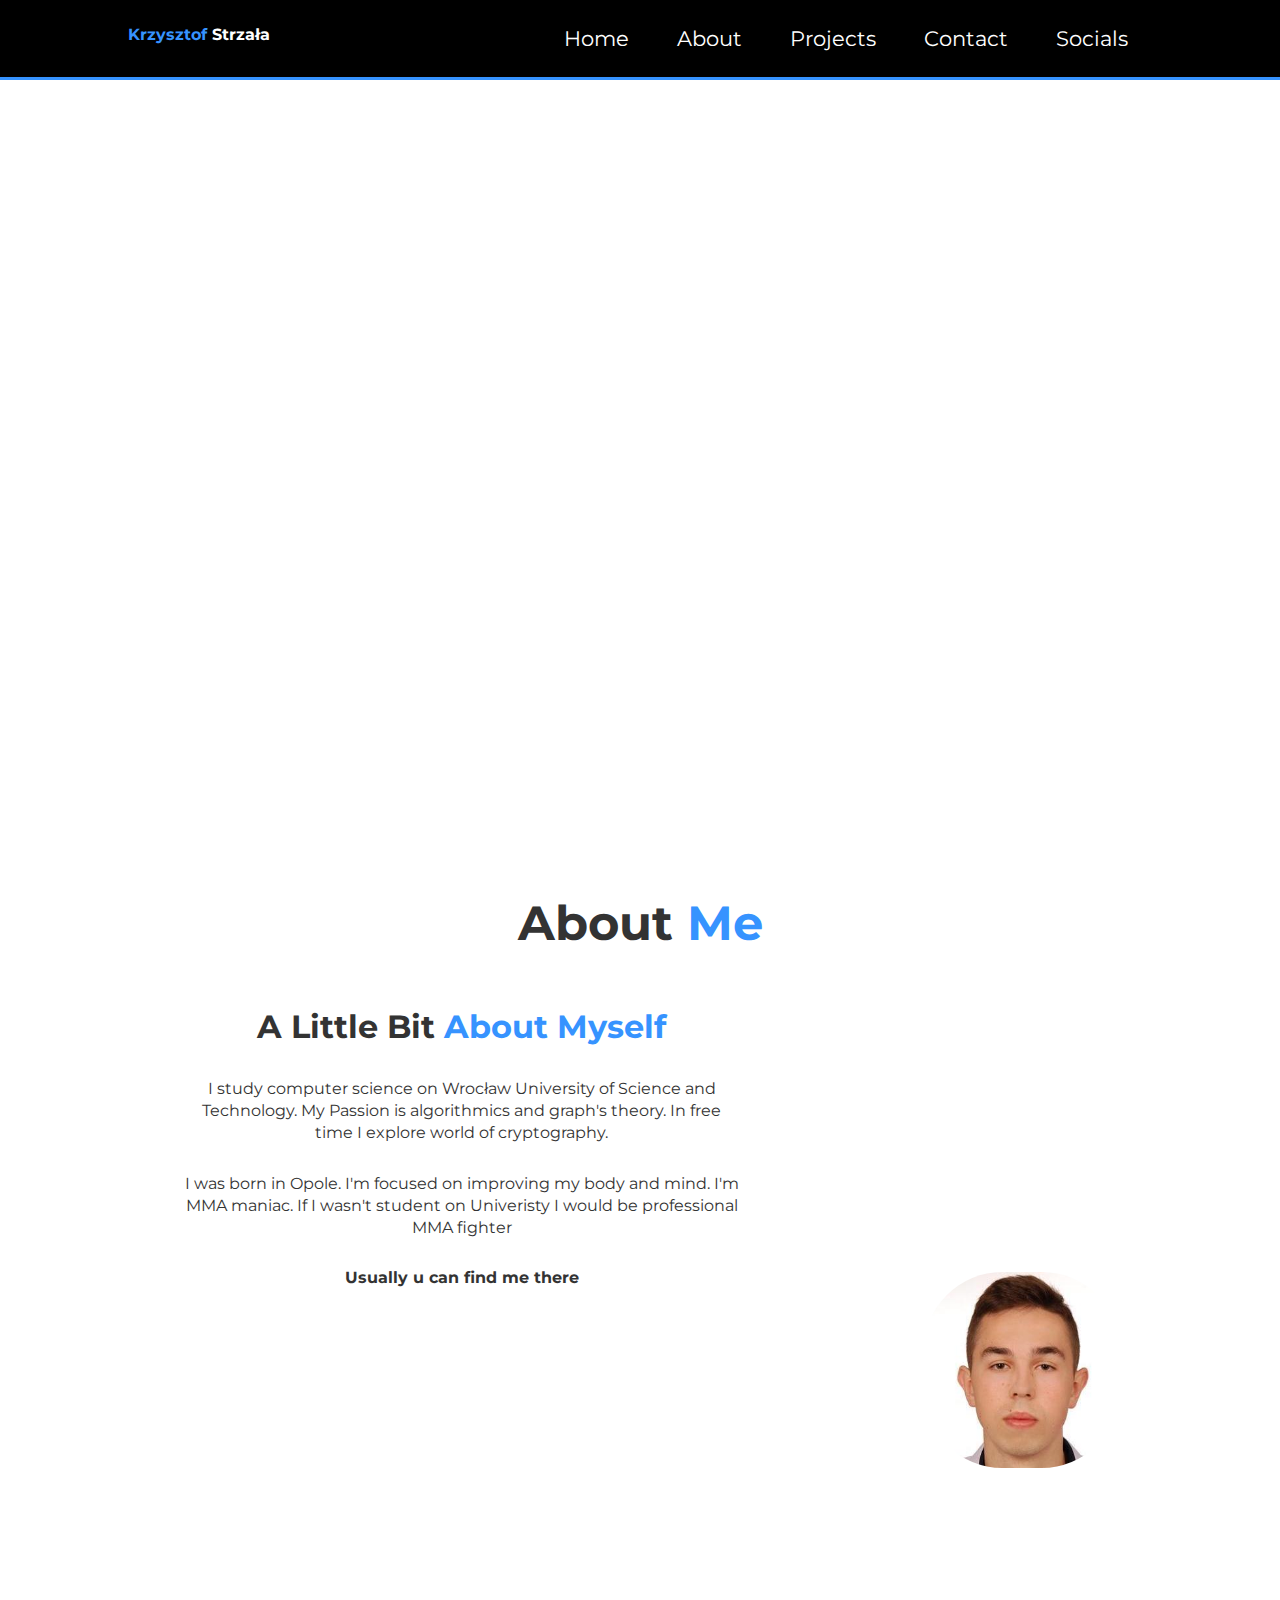
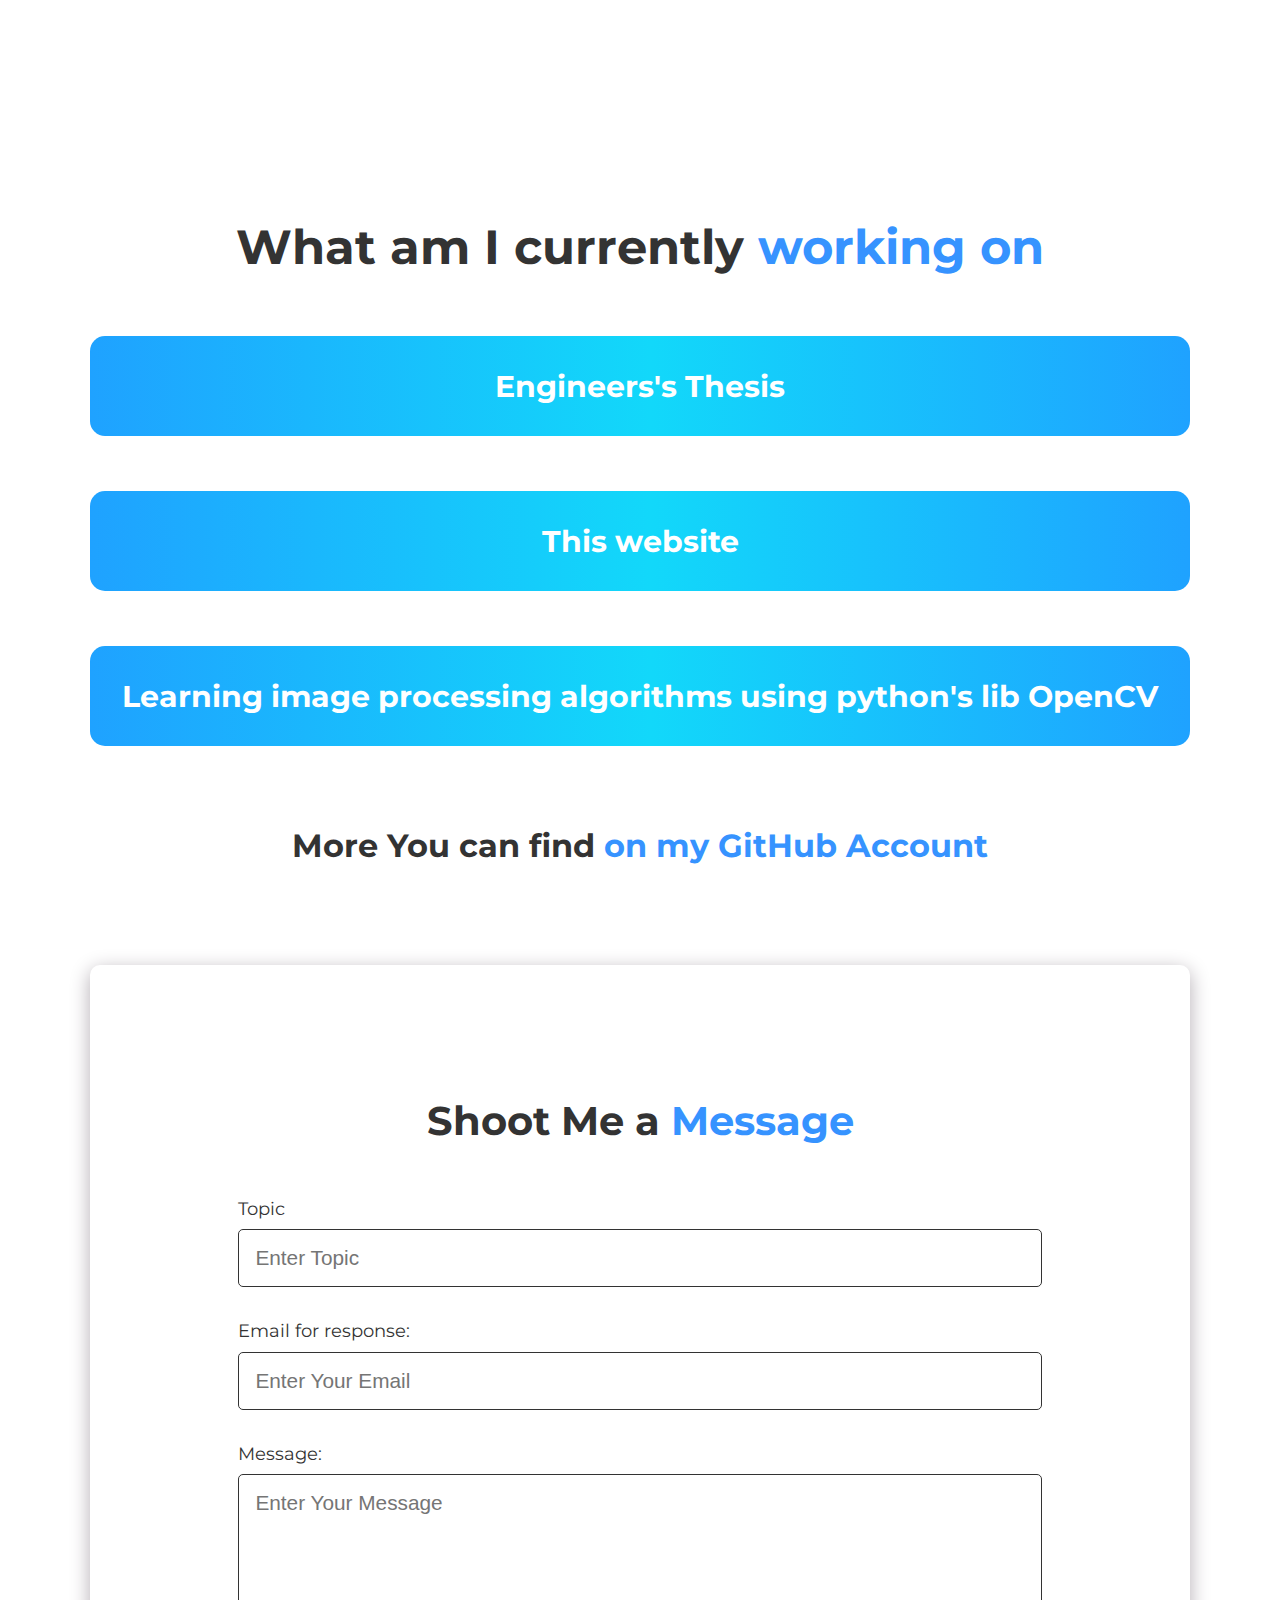
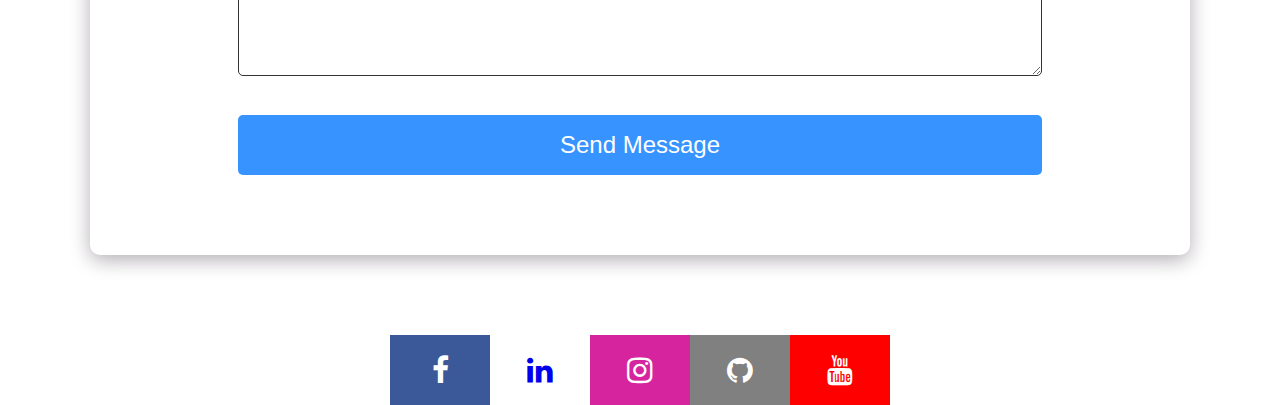
==== html/index.html @ f7c4303a "fix" ====
<!DOCTYPE html>
<html lang="pl">

<head>
    <meta charset="UTF-8">
    <meta name="viewport" content="device-width, initial-scale=1.0">
    <link rel="stylesheet" href="../style/all.css">
    <link rel="stylesheet" href="https://cdnjs.cloudflare.com/ajax/libs/font-awesome/4.7.0/css/font-awesome.min.css">
    <link href="https://fonts.googleapis.com/css?family=Montserrat&display=swap" rel="stylesheet">
    <link rel="stylesheet" href="../style/style.css">
    <link rel="stylesheet" href="../style/image.css">
    <title>KrzyhooArrow Website</title>
</head>

<body id="home">

    <!-- Navbar Area -->
    <nav id="navbar" class="nav">
        <a href="#home" class="nav-link"><p><span class="text-primary">Krzysztof</span> Strzała</p></a>
        <img src="../images/menu.svg" alt="menu" class="menu-icon">
        <ul class="nav-list">
            <li class="nav-list-item"><a href="#home" class="nav-list-link">Home</a></li>
            <li class="nav-list-item"><a href="#about" class="nav-list-link">About</a></li>
            <li class="nav-list-item"><a href="#projects" class="nav-list-link">Projects</a></li>
            <li class="nav-list-item"><a href="#contact" class="nav-list-link">Contact</a></li>
            <li class="nav-list-item"><a href="#socials" class="nav-list-link">Socials</a></li>
        </ul>
        <img src="../images/cancel.svg" alt="close" class="close-icon">
    </nav>




    <!-- Showcase Area -->
<!--    <header id="showcase" class="header">-->

        <div class="section before">
            <div class="section-wrapper">
                <div class="before-wrapper before">
                    <div class="after-wrapper">
                        <div class="after"></div>
                    </div>
                </div>
                <div class="comparison-slider"></div>
            </div>
        </div>


<!--        <h1 class="main-title">-->
<!--&lt;!&ndash;            Krzysztof Strzała, proffesional murderer in MMA and quite good computer science student.&ndash;&gt;-->
<!--        </h1>-->
<!--        <p class="main-motto">-->
<!--&lt;!&ndash;            C'mon and dance with me bi*ches!&ndash;&gt;-->
<!--        </p>-->
<!--    </header>-->

    <!-- Section: About -->
    <section id="about" class="about">
        <p class="about-heading">About <span class="text-primary ">Me</span></p>
        <div class="about-container">
            <div class="about-content">
                <div class="about-text ">
                    <p class="about-subtitle">A Little Bit <span class="text-primary">About Myself</span></p>

                    <p class="about-description-part1">I study computer science on Wrocław University of Science and
                        Technology. My Passion is
                        algorithmics and graph's theory. In free time I explore world of cryptography.</p>
                    <p class="about-description-part2"> I was born in Opole. I'm focused on improving my body and mind.
                        I'm MMA maniac. If I wasn't
                        student on Univeristy I would be professional MMA fighter</p>


                    <div class="map-container">
                        <b>Usually u can find me there</b>
                        <iframe
                            src="https://www.google.com/maps/embed?pb=!1m18!1m12!1m3!1d2505.0020343066703!2d17.0585881764884!3d51.108422633894314!2m3!1f0!2f0!3f0!3m2!1i1024!2i768!4f13.1!3m3!1m2!1s0x470fe82a7836289b%3A0xb8f93f04c5c8d70f!2sPolitechnika%20Wroc%C5%82awska!5e0!3m2!1spl!2spl!4v1571251003277!5m2!1spl!2spl"
                            width="550" height="438" frameborder="0" style="border:0;" allowfullscreen=""
                            class="map"></iframe>
                    </div>
                </div>
            </div>
            <div class="about-image-box">
                <img src="../images/my_photo.jpeg" alt="Pictures of myself" class="about-image">
            </div>
        </div>
    </section>


    <!--Section: Projects -->

    <section id="projects">
        <div class="container">
            <h2 class="about-heading projects-title">What am I currently <span class="text-primary">working on</span>
            </h2>
            <div class="project-text">


                <a href="graph.html" class="project-button-link"><button
                    class="project-button">Engineers's Thesis</button></a>


                <a href="index.html" class="project-button-link"><button
                    class="project-button">This website</button></a>

                <a href="https://opencv.org/" class="project-button-link"><button
                    class="project-button">Learning image processing algorithms using python's lib OpenCV</button></a>


            </div>
            <br>

            <div class="project-content">
                <h3 class="project-title">More You can find
                    <a href="https://github.com/krzyhooarrow" class="project-link"><span class="text-primary">on my GitHub Account </span></a>
                </h3>

            </div>
        </div>
    </section>

    <!-- Section: Contact -->
    <section id="contact" class="contact bg-light">
        <div class="container">
            <div class="form-containter">
                <div class="form-box">
                    <h3 class="form-title">Shoot Me a <span class="text-primary">Message</span></h3>
                    <form>
                        <div class="form-group">
                            <label for="last-name">Topic</label>
                            <input type="text" placeholder="Enter Topic">
                        </div>
                        <div class="form-group">
                            <label for="email">Email for response:</label>
                            <input type="email" placeholder="Enter Your Email">
                        </div>
                        <div class="form-group">
                            <label for="message">Message:</label>
                            <textarea rows="7" placeholder="Enter Your Message"></textarea>
                        </div>
                        <input type="submit" value="Send Message" class="contact-btn">
                    </form>
                </div>
            </div>
    </section>
    <footer id="socials" class="footer">
        <a href="https://www.facebook.com/krzyhooarrow" class="fa fa-facebook"></a>
        <a href="https://www.linkedin.com/in/krzysztof-strzała-656568184/" class="fa fa-linkedin"></a>
        <a href="https://www.instagram.com/krzyhooarrow/" class="fa fa-instagram"></a>
        <a href="https://github.com/krzyhooarrow" class="fa fa-github"></a>
        <a href="https://www.youtube.com/channel/UCHL7vT_YRuKhs27SALdE91g?view_as=subscriber" class="fa fa-youtube"></a>

    </footer>
    <!--jQuery CDN -->
    <script src="https://code.jquery.com/jquery-3.4.1.min.js"
        integrity="sha256-CSXorXvZcTkaix6Yvo6HppcZGetbYMGWSFlBw8HfCJo=" crossorigin="anonymous"></script>
    <script src="../js/index.js"></script>
    <script src="../js/image.js"></script>
</body>

</html>
---- style/style.css ----
* {
    margin: 0;
    padding: 0;
    box-sizing: border-box;
}

html {
    overflow: scroll;
    scroll-behavior: smooth;
}

body {
    font-family: 'Montserrat', sans-serif;
    line-height: 1.4;
    color: #333;
    overflow: hidden;
}

.container {
    max-width: 1100px;
    margin: auto;
    height: 100%;
}

.text-primary {
    color: #3693ff;
}

.menu-icon {
    display: none;
}

.close-icon {
    display: none;
}

.hide {
    display: none;
}

.appear {
    display: block;
}

/*color: #3693ff;*/

.nav {
    display: flex;
    justify-content: space-between;
    background: #000;
    color: #fff;
    padding: 1.5rem 8rem;
    /*one rem defoult is 15px*/
    position: fixed;
    /* when we scroll is visible all the time*/
    top: 0;
    z-index: 1;
    border-bottom: 3px solid #3693ff;
    width: 100%;
}

.nav-list {
    display: flex;
    align-items: center;
    list-style: none;
}

.nav-link {
    color: #fff;
    text-decoration: none;
    font-weight: bold;
}

.nav-list-link {
    text-decoration: none;
    color: #fff;
    padding: 1rem;
    font-size: 1.3rem;
    margin: 0 0.5rem;
    border-radius: 5px;
    transition: background-color 0.5s;
}

.nav-list-link:hover {
    background-color: #3693ff;
}

/* Showcase Area */

.header {
    background: url(../images/background.jpg) no-repeat center center/cover;
    height: 100vh;
}

.main-title {
    font-size: 50px;
    text-align: center;
    padding-top: 15%;
    color: white;
    margin: 0 15%;
}

.main-motto {
    position: absolute;
    font-size: 30px;
    text-align: center;
    top: 65%;
    left: 50%;
    transform: translateX(-50%);
    color: white;

}


/* Section: About */

.about {
    padding: 5rem 0;
}

.about-container {
    display: flex;
    align-items: center;
    justify-content: space-evenly;
}

.about-heading {
    font-weight: bold;
    text-align: center;
}

.about-subtitle {
    font-size: 2rem;
    font-weight: bold;
    margin-bottom: 5%;
}

.about-content {
    display: flex;
    justify-content: center;
}

.about-text {
    text-align: center;
    width: 60%;
}

.about-image-box {
    width: 40%;
}

.about-image {
    display: block;
    width: 55%;
    border-radius: 40%;
}

.about-description-part1 {
    margin-bottom: 5%;
}

.map-container {
    margin-top: 5%;
}

.map {
    width: 100%;
}

/* projects section */
.about-heading {
    text-align: center;
    font-size: 3rem;
    margin-bottom: 3rem;
}

.project-title {
    font-size: 2rem;
    margin-bottom: 1rem;
    text-align: center;
}

.project-link {
    text-decoration: none;
}

code {
    text-align: center;
    color: black;
}

.project-button {
    display: block;
    text-align: center;
    margin: 5% auto;
    border: none;
    border-radius: 15px;
    width: 100%;
    height: 100px;
    font-size: 30px;
    font-weight: bold;
    font-family: 'Montserrat', sans-serif;
    color: black;
    cursor: pointer;
    background-image: linear-gradient(to right, #1FA2FF 0%, #12D8FA 51%, #1FA2FF 100%);
    color: white;
    transform: scale(1);
    transition: 0.4s;
}

.project-button-link:hover .project-button {
    transform: scale(1.07);
}

.project-button-link {
    text-decoration: none;
}

/* contact section */
.contact {
    padding: 5rem 0;
}

.form-containter {
    position: relative;
}

.form-title {
    text-align: center;
    font-size: 2.5rem;
    margin: 3rem 0;
    margin-top: 5rem;
}

.form-box {
    background: #fff;
    padding: 3rem;
    border-radius: 10px;
    -webkit-box-shadow: 0px 5px 20px 0px rgba(179, 173, 179, 1);
    -moz-box-shadow: 0px 5px 20px 0px rgba(179, 173, 179, 1);
    box-shadow: 0px 5px 20px 0px rgba(179, 173, 179, 1);
}

.form-group {
    margin-bottom: 2rem;
}

.form-group label {
    display: block;
    margin-bottom: 0.5rem;
    width: 80%;
    margin-left: 10%;
    font-size: 1.1rem;
}

.form-group input,
.form-group textarea {
    width: 80%;
    margin-left: 10%;
    font-size: 1.3rem;
    padding: 1rem;
    border: 0.5px solid #333;
    border-radius: 5px;
}

.form-group textarea {
    font-family: Arial, sans-serif;
}

.contact-btn {
    width: 80%;
    margin-left: 10%;
    display: inline-block;
    padding: 1rem 3rem;
    border: none;
    border-radius: 5px;
    font-size: 1.5rem;
    background: #3693ff;
    color: #fff;
    margin-bottom: 2rem;
    cursor: pointer;
    transition: 0.4s;
}

.contact-btn:hover {
    background: #0378ff;
}

.mail-icon {
    font-size: 4rem;
    background: #3693ff;
    color: #fff;
    display: inline-block;
    padding: 1.5rem 2.4rem;
    border-radius: 50%;
    position: absolute;
    top: -7%;
    left: 45%;

}

/* Style all font awesome icons */
.fa {
    padding: 20px;
    font-size: 30px;
    width: 100px;
    text-align: center;
    text-decoration: none;
    transition: 0.3s;
}

/* Add a hover effect if you want */
.fa:hover {
    opacity: 0.7;
}

/* Set a specific color for each brand */

/* Facebook */
.fa-facebook {
    background: #3B5998;
    color: white;
}

/* Twitter */
.fa-twitter {
    background: #55ACEE;
    color: white;
}

.fa-instagram {
    background: #d6249f;
    color: white;
}

.fa-youtube {
    background: red;
    color: white;
}

.fa-github {
    background: grey;
    color: white;
}

.socials {
    text-align: center;
}

table {
    border-collapse: collapse;
}

table,
th,
td {
    border: 1px solid black;
    padding: 15px;
    font-weight: bold;
}

tr {
    transition: 0.4s;
    cursor: pointer;
}

tr:hover {
    background-color: #3693ff;
}

canvas {
    position: absolute;
    top: 0;
    left: 0;
}

.footer {
    display: flex;
    justify-content: center;
}

/* all mediaqueries for all resolutions */

@media (max-width: 1199px) {
    .main-title {
        font-size: 40px;
        text-align: center;
        padding-top: 35%;
        color: white;
        margin: 0 15%;
    }
}

@media (max-width: 991px) {

    /* nav section */
    .nav-link {
        font-size: 26px;
        height: 50px;
        margin: auto 0;
    }

    .nav-list {
        display: none;
        position: absolute;
        width: 100%;
        height: 500px;
        top: 111px;
        right: 0;
        list-style: none;
        background-color: black;
        text-align: center;
    }

    .nav-list-item {
        font-size: 16px;
        margin: 5%;
    }

    .menu-icon {
        display: block;
        width: 60px;
        height: 60px;
        margin: auto 0;
        cursor: pointer;
        z-index: 1;
    }

    .close-icon {
        width: 60px;
        height: 60px;
        margin: auto 0;
        cursor: pointer;
        z-index: 1;
    }

    /* about section */
    .container {
        margin: 0 5%;
    }

    .about-container {
        position: relative;
        padding-top: 45%;
    }

    .about-image-box {
        position: absolute;
        top: 0;
        left: 50%;
        transform: translateX(-50%);
    }

    .about-image {
        width: 100%;
    }

    .about-heading {
        font-size: 80px;
    }
}

@media (max-width: 767px) {
    .projects-title {
        font-size: 60px;
    }

    .nav-list {
        height: 400px;
    }
}

@media (max-width: 575px) {
    .nav {
        padding: 5% 5% 5% 10%;
    }

    .about-text {
        width: 80%;
    }

    .about-description-part1 {
        font-size: 18px;
    }

    .about-description-part2 {
        font-size: 18px;
    }

    .project-button {
        font-size: 24px;
    }
}

@media (max-width: 360px) {
    .nav {
        padding: 5%;
    }

    .nav-list {
        height: 300px;
        top: 99px;
    }

    .main-title {
        margin-top: 10%;
        font-size: 30px;
    }

    .main-motto {
        margin-top: 10%;
        font-size: 20px;
    }

    .about-heading {
        font-size: 60px;
    }

    .about-image-box {
        width: 60%;
    }

    .about-text {
        padding-top: 35%;
    }

    .map {
        height: 300px;
    }

    .projects-title {
        font-size: 40px;
    }

    .project-button {
        font-size: 20px;
    }

    .contact-btn {
        text-align: center;
        width: 90%;
        font-size: 16px;
        margin: 0 auto;
    }
}
---- style/image.css ----
/*body {*/
/*    background: #000;*/
/*    height: 100vh;*/
/*    width: 100%;*/
/*    padding: 0;*/
/*    margin: 0;*/
/*}*/

/*.header {*/
/*    background: url(../images/background.jpg) no-repeat center center/cover;*/
/*    height: 100vh;*/
/*}*/


.before {
    background: url('https://tr.af/images/supply-urban-nyc-before.jpg') no-repeat center center;
    background-size: cover;
    height: 90vh;
}

.section-wrapper {
    position: relative;
    height: 100%;
    width: 100%;
}

.before-wrapper {
    position: relative;
    overflow: hidden;
    display: block;
    height: 100%;
    width: auto;
}

.before-wrapper:before {
    display: block;
    height: 100%;
    width: 100%;
    content: '';
}

.after-wrapper {
    -webkit-transform: translateX(50%);
    transform: translateX(50%);
    position: absolute;
    overflow: hidden;
    bottom: 0;
    right: 0;
    left: 0;
    top: 0;
}

.after {
    background: url('https://tr.af/images/supply-urban-nyc-after.jpg') no-repeat center center;
    -webkit-transform: translateX(-50%);
    transform: translateX(-50%);
    background-size: cover;
    position: relative;
    display: block;
    height: 90vh;
    width: auto;
}
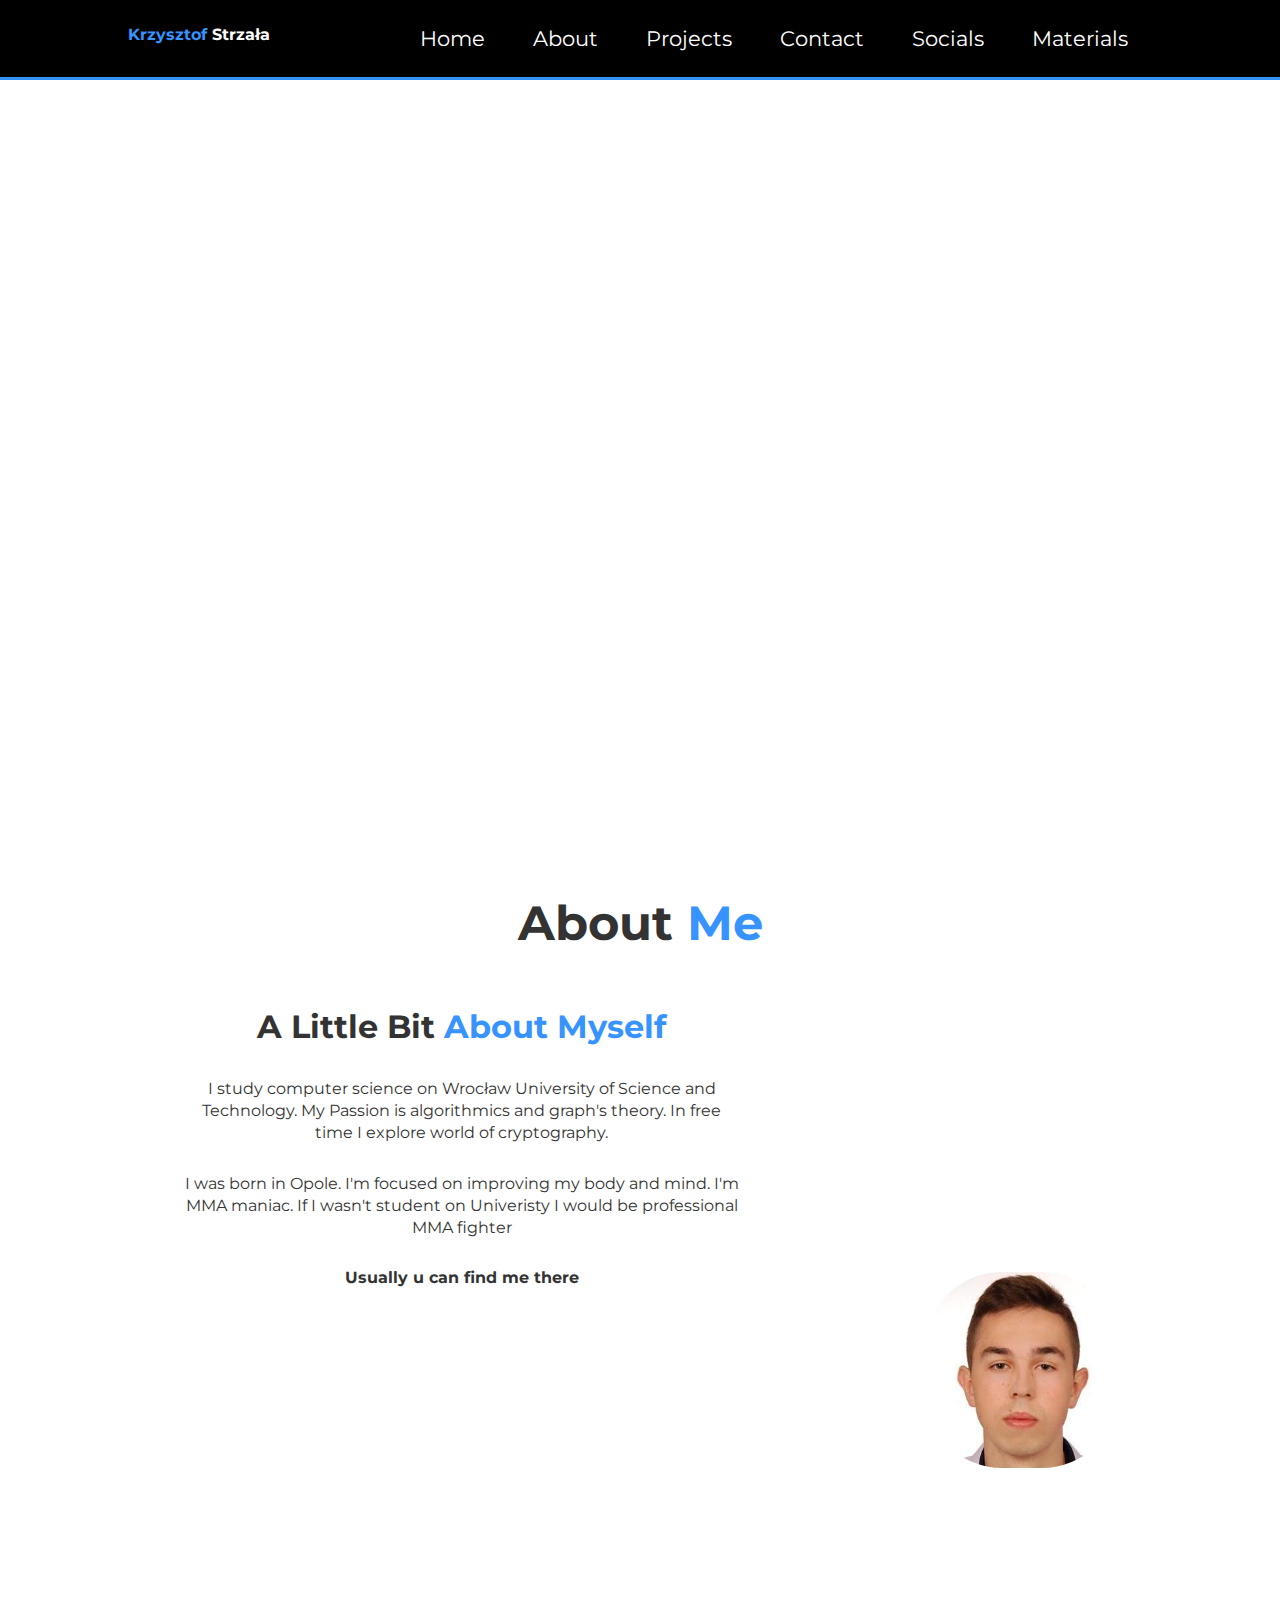
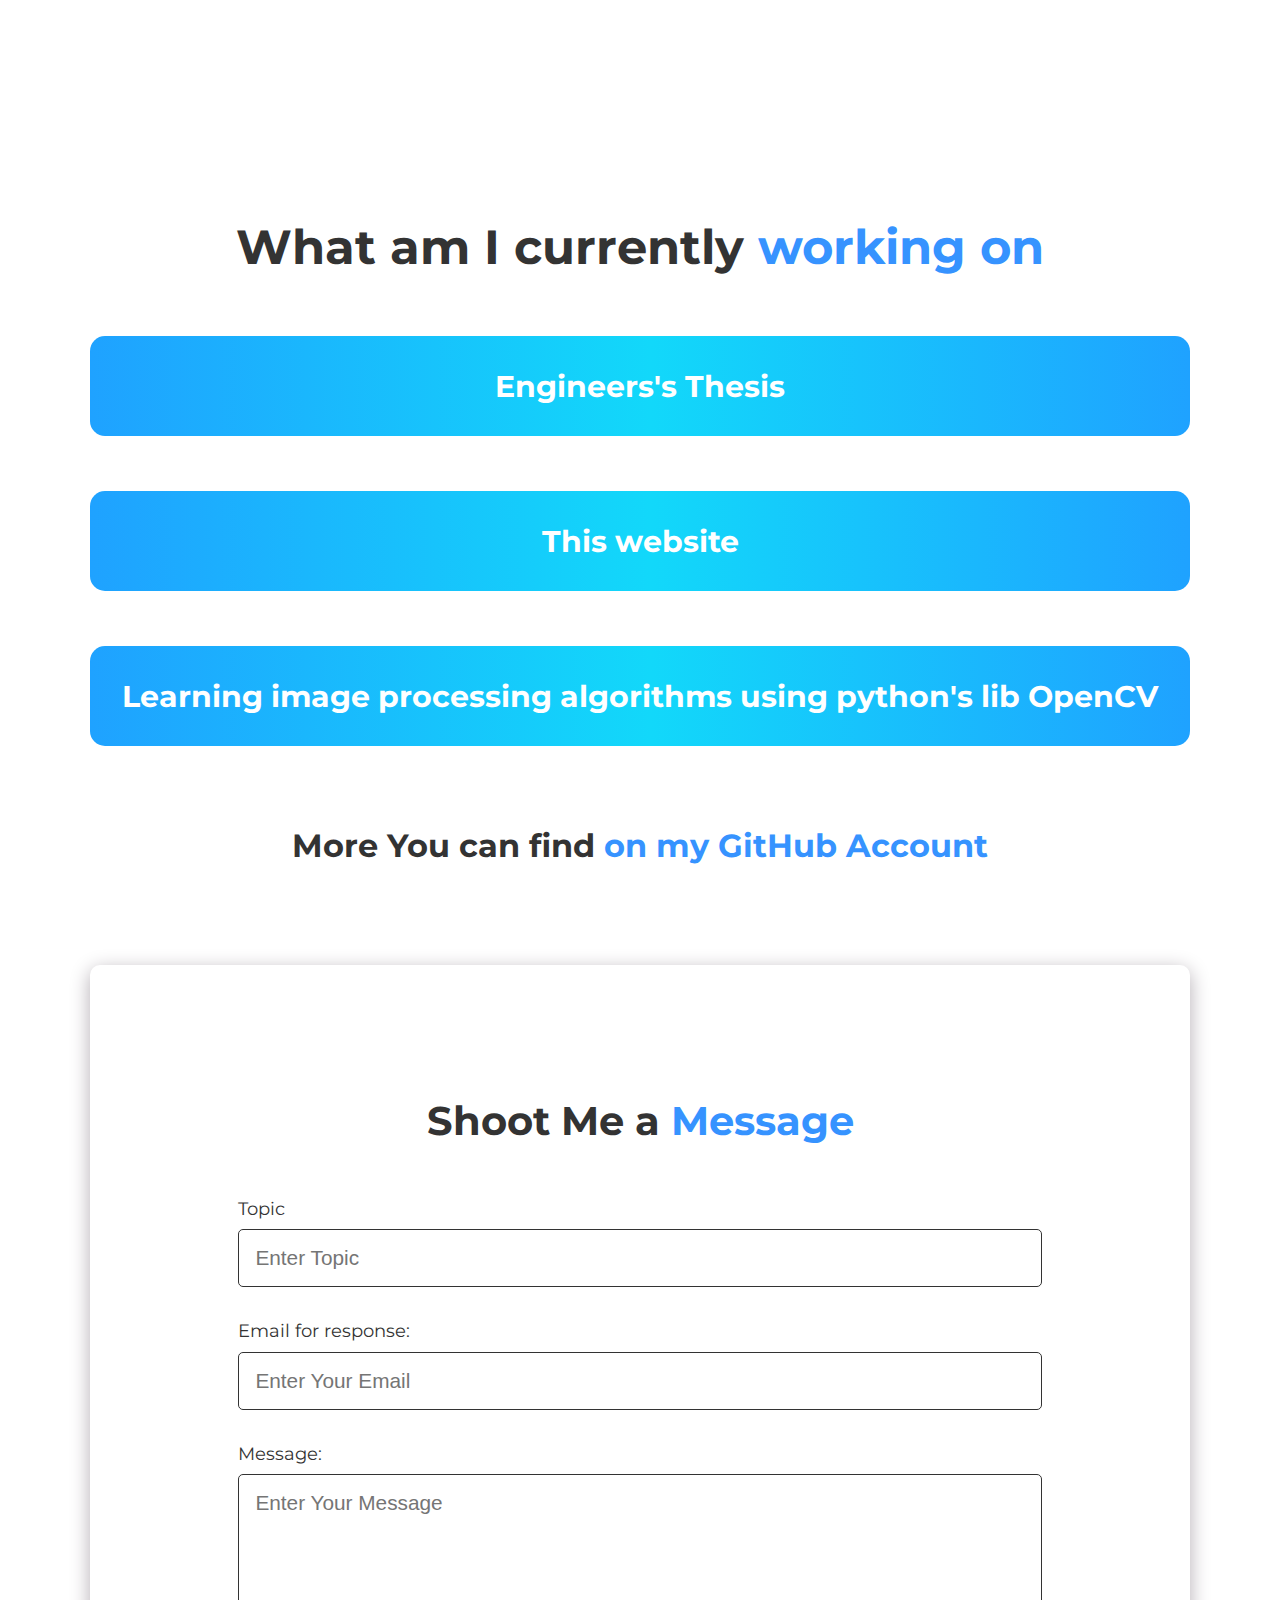
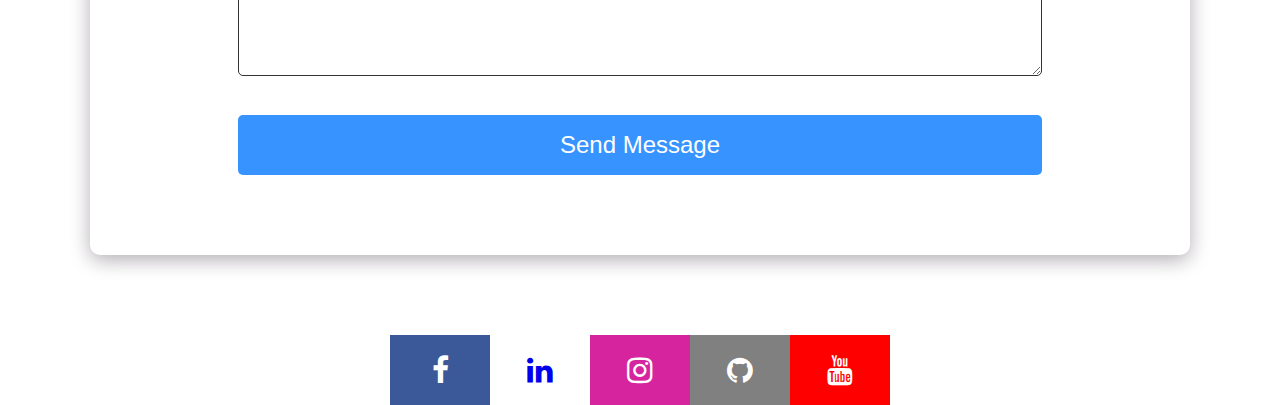
==== commit cb109e47: "test" ====
--- a/html/index.html
+++ b/html/index.html
@@ -24,6 +24,7 @@
             <li class="nav-list-item"><a href="#projects" class="nav-list-link">Projects</a></li>
             <li class="nav-list-item"><a href="#contact" class="nav-list-link">Contact</a></li>
             <li class="nav-list-item"><a href="#socials" class="nav-list-link">Socials</a></li>
+            <li class="nav-list-item"><a href="files.html" class="nav-list-link">Materials</a></li>
         </ul>
         <img src="../images/cancel.svg" alt="close" class="close-icon">
     </nav>
